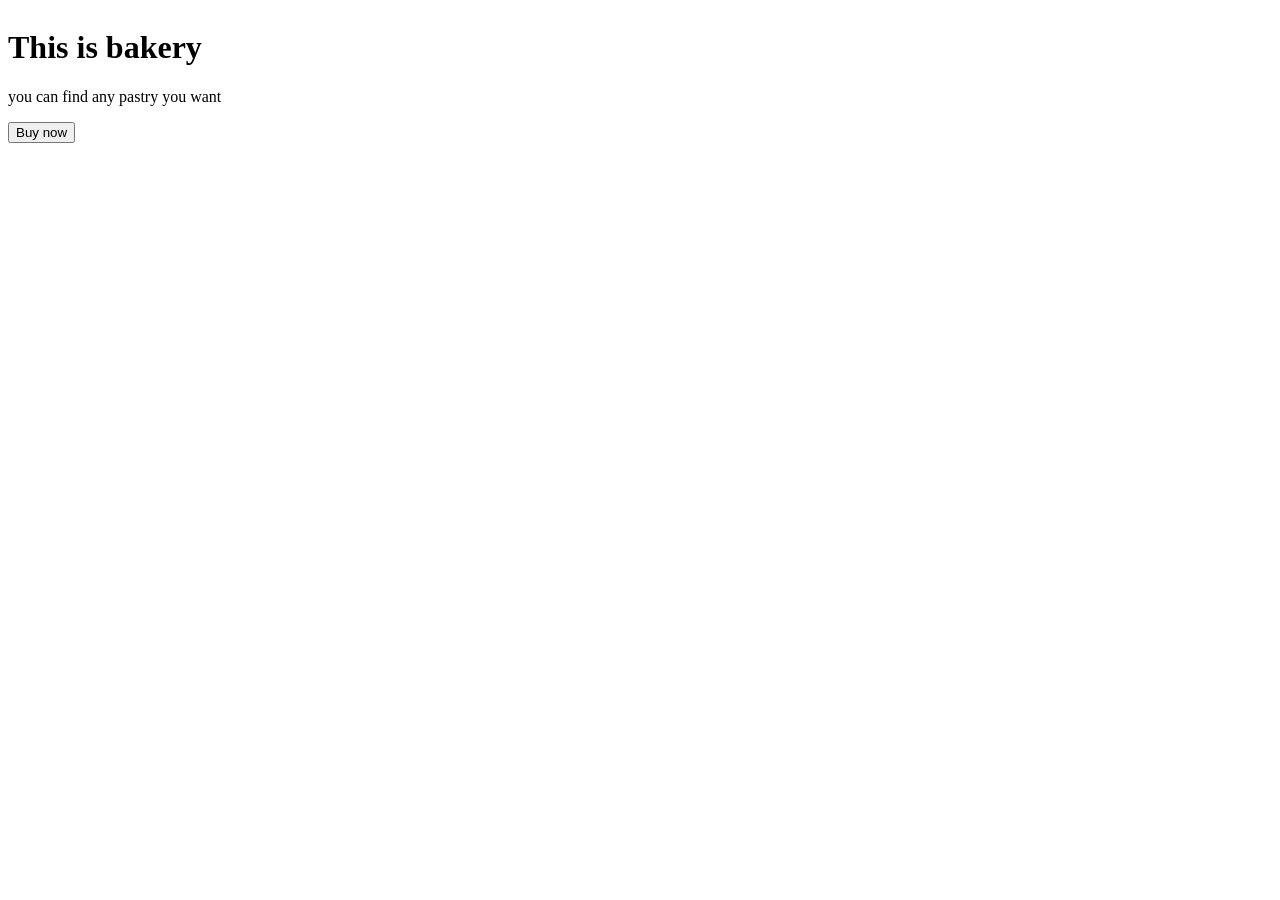
==== Task 3/index.html @ dfeb9c0e "Add initial HTML structure for bakery page" ====
<html>
  <head></head>
  <body>
    <div class="container">
      <img src="" class="img">
      <h1> This is bakery</h1>
      <p> you can find any pastry you want</p>
  <button>Buy now</button>
    </div>
  </body>
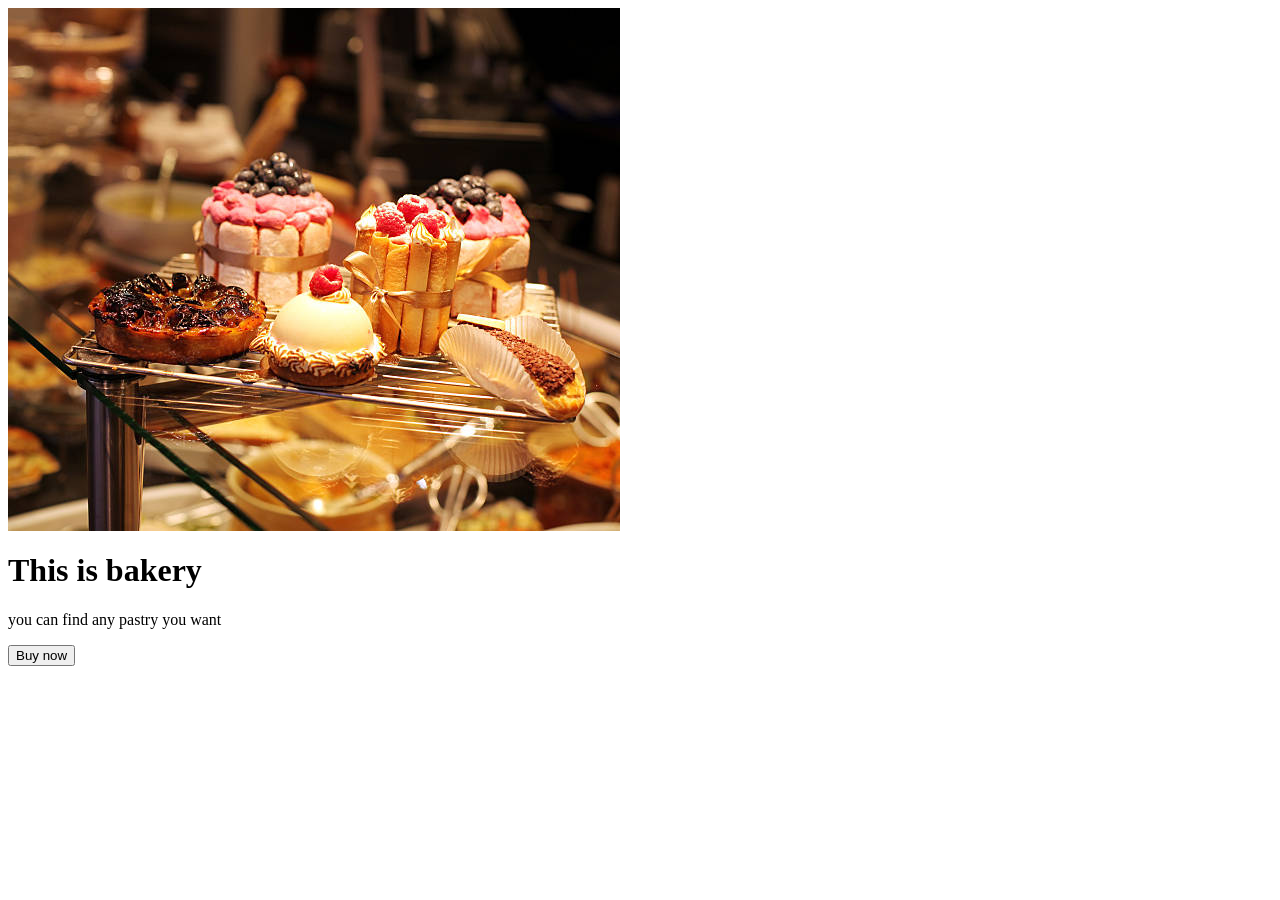
==== commit b81d1139: "Add image source for bakery display" ====
--- a/Task 3/index.html
+++ b/Task 3/index.html
@@ -2,7 +2,7 @@
   <head></head>
   <body>
     <div class="container">
-      <img src="" class="img">
+      <img src="french-pastries-on-display-a-confectionery-shop.jpg" class="img">
       <h1> This is bakery</h1>
       <p> you can find any pastry you want</p>
   <button>Buy now</button>
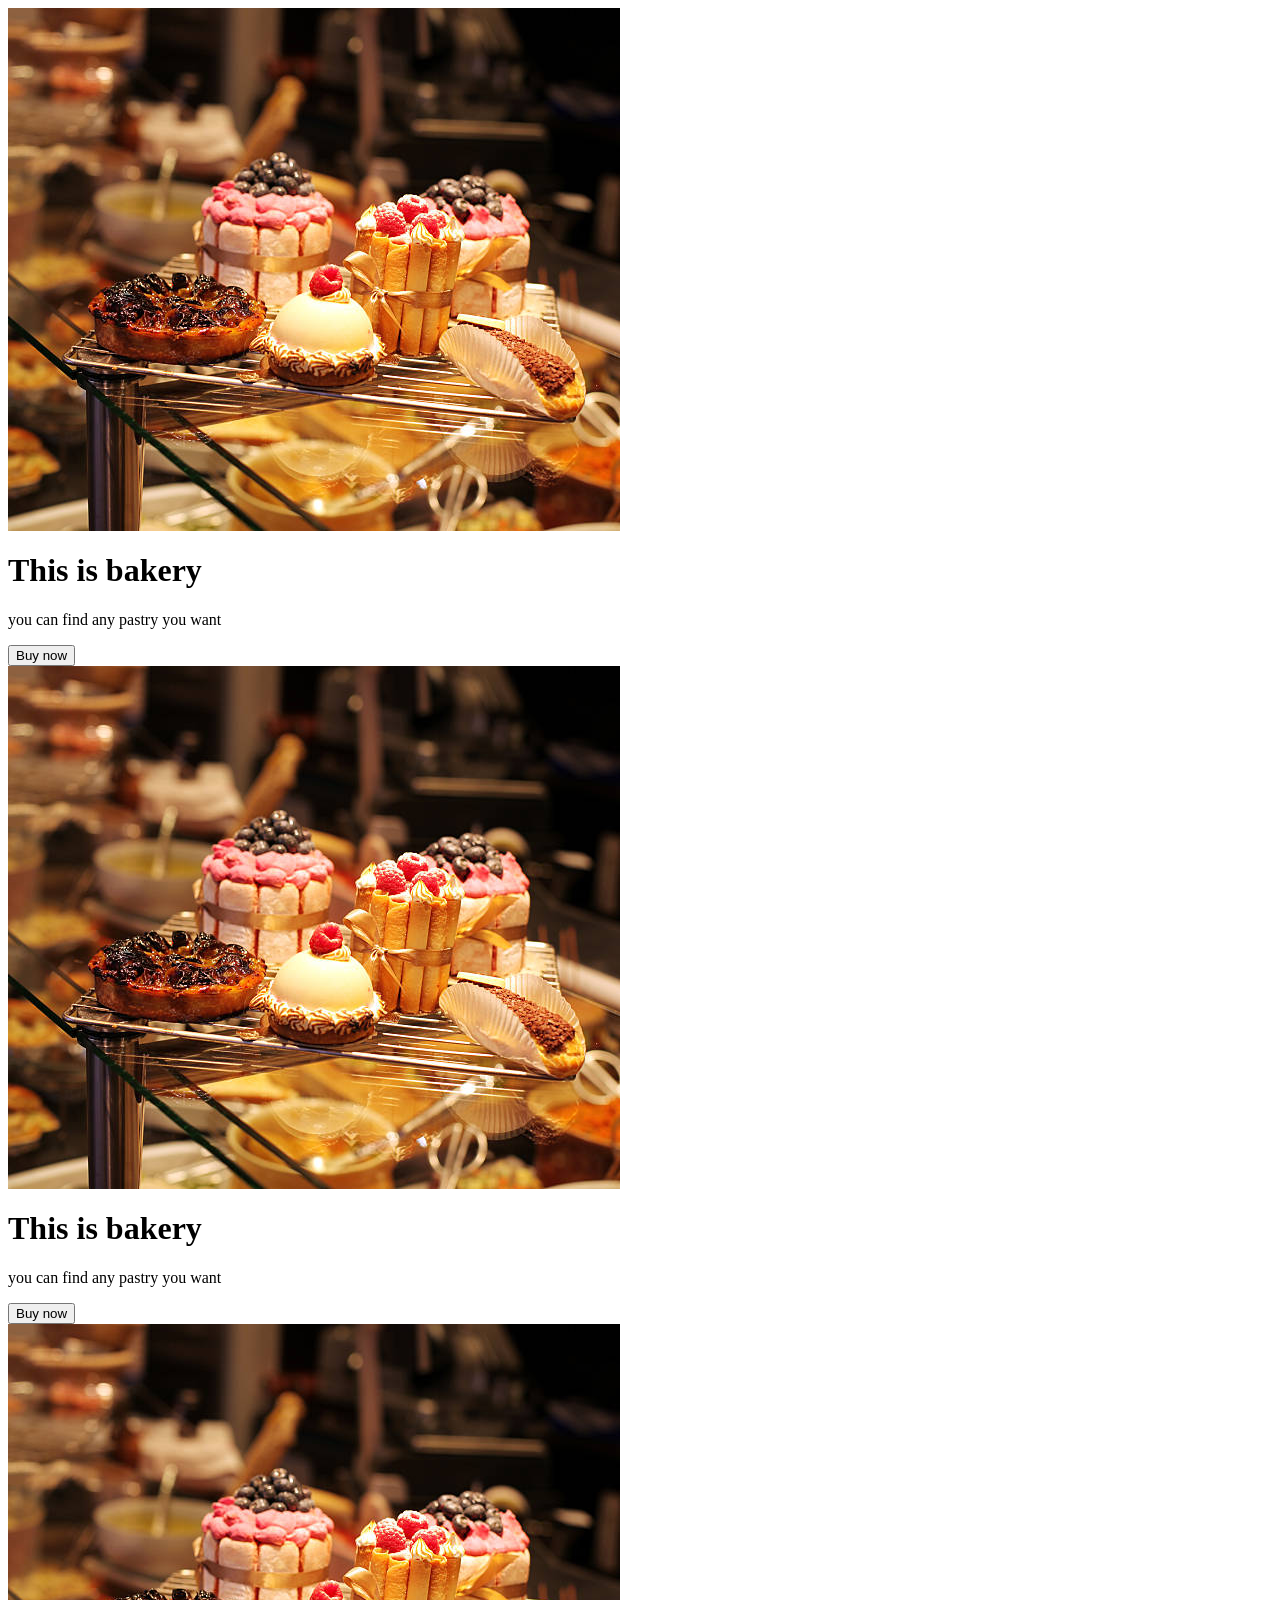
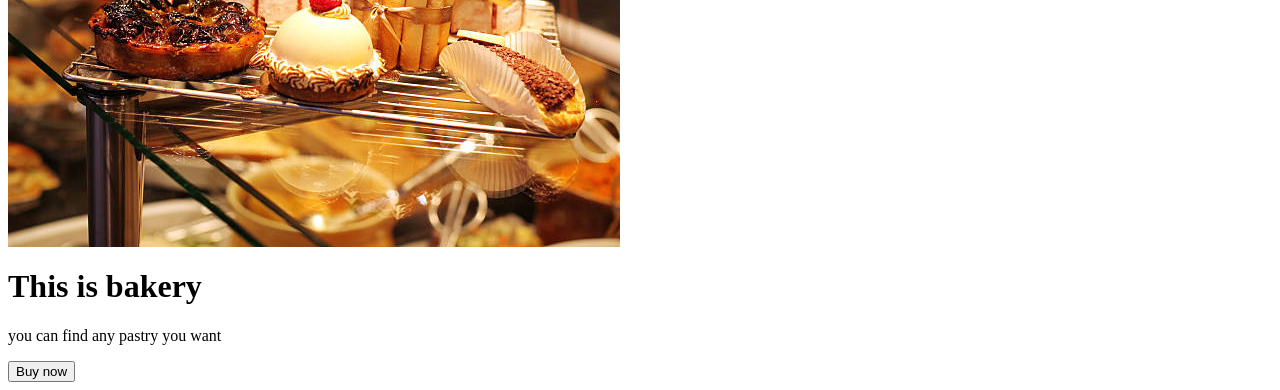
==== commit 493c20e7: "Add multiple bakery sections to index.html Added multiple bakery sections with images and buttons." ====
--- a/Task 3/index.html
+++ b/Task 3/index.html
@@ -1,6 +1,19 @@
 <html>
   <head></head>
   <body>
+    
+    <div class="container">
+      <img src="french-pastries-on-display-a-confectionery-shop.jpg" class="img">
+      <h1> This is bakery</h1>
+      <p> you can find any pastry you want</p>
+  <button>Buy now</button>
+    </div>
+    <div class="container">
+      <img src="french-pastries-on-display-a-confectionery-shop.jpg" class="img">
+      <h1> This is bakery</h1>
+      <p> you can find any pastry you want</p>
+  <button>Buy now</button>
+    </div>
     <div class="container">
       <img src="french-pastries-on-display-a-confectionery-shop.jpg" class="img">
       <h1> This is bakery</h1>
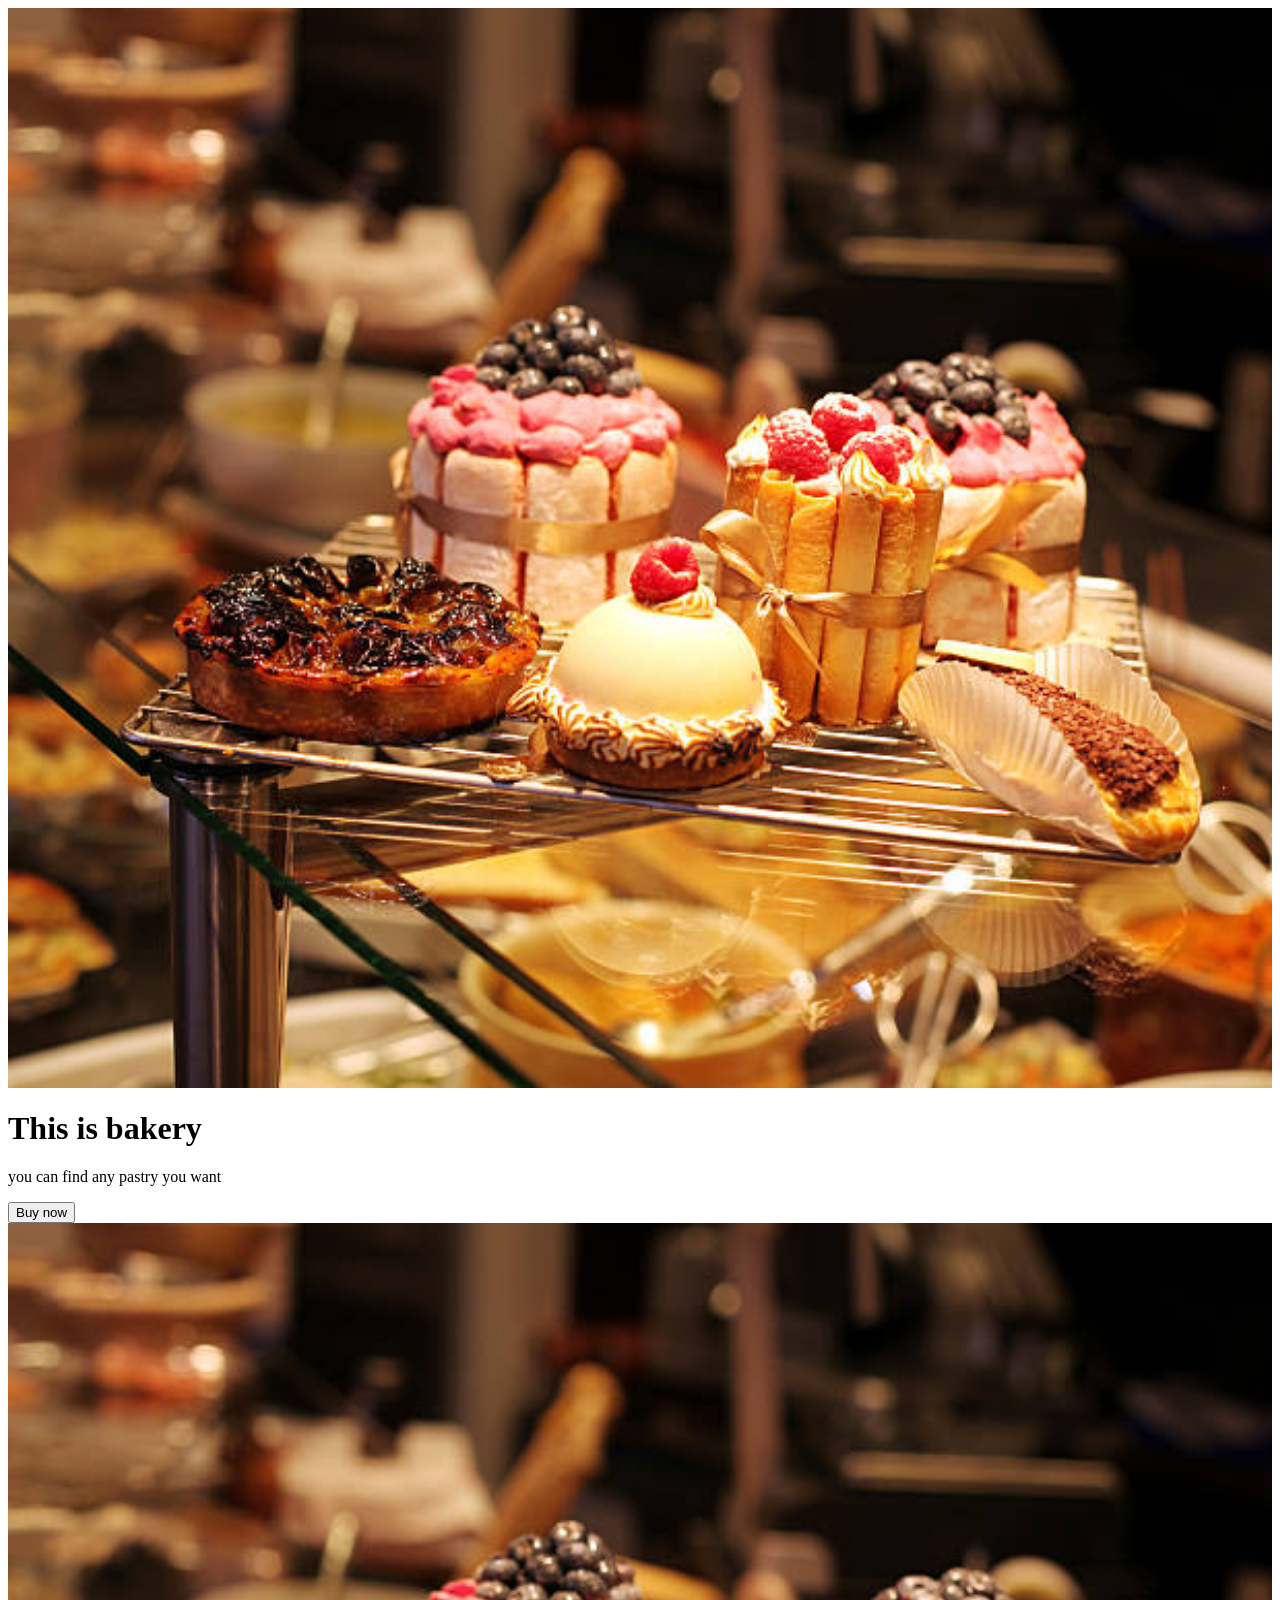
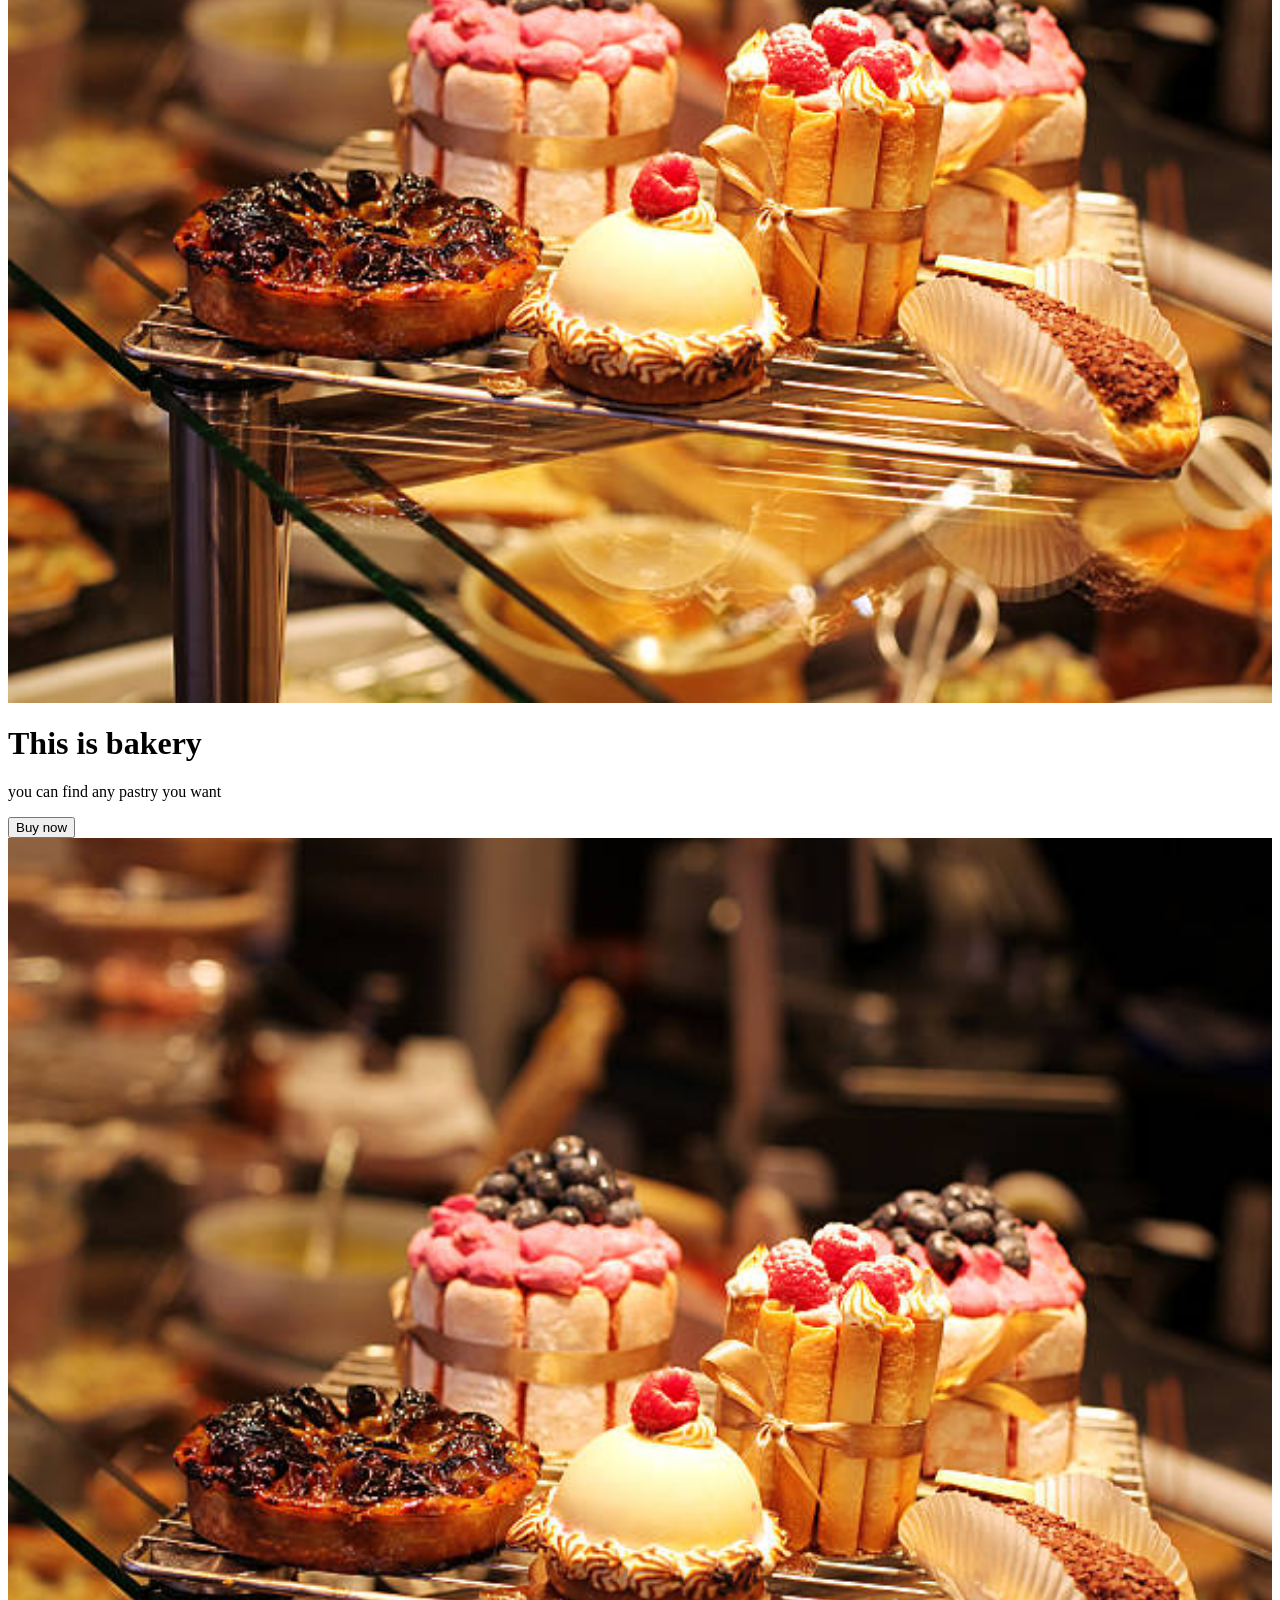
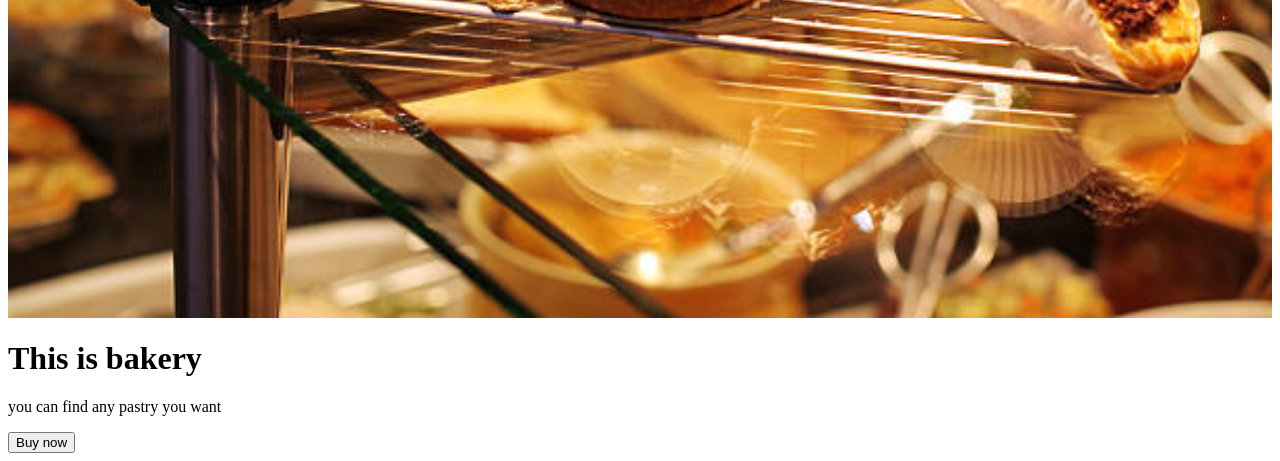
==== commit 59db7b1b: "Add stylesheet link to index.html" ====
--- a/Task 3/index.html
+++ b/Task 3/index.html
@@ -1,5 +1,7 @@
 <html>
-  <head></head>
+  <head>
+    <link rel="stylesheet" href="style.css" />
+  </head>
   <body>
     
     <div class="container">
--- a/Task 3/style.css
+++ b/Task 3/style.css
@@ -0,0 +1,8 @@
+.container{
+  display: float;
+}
+
+img{
+  width:100%;
+}
+  
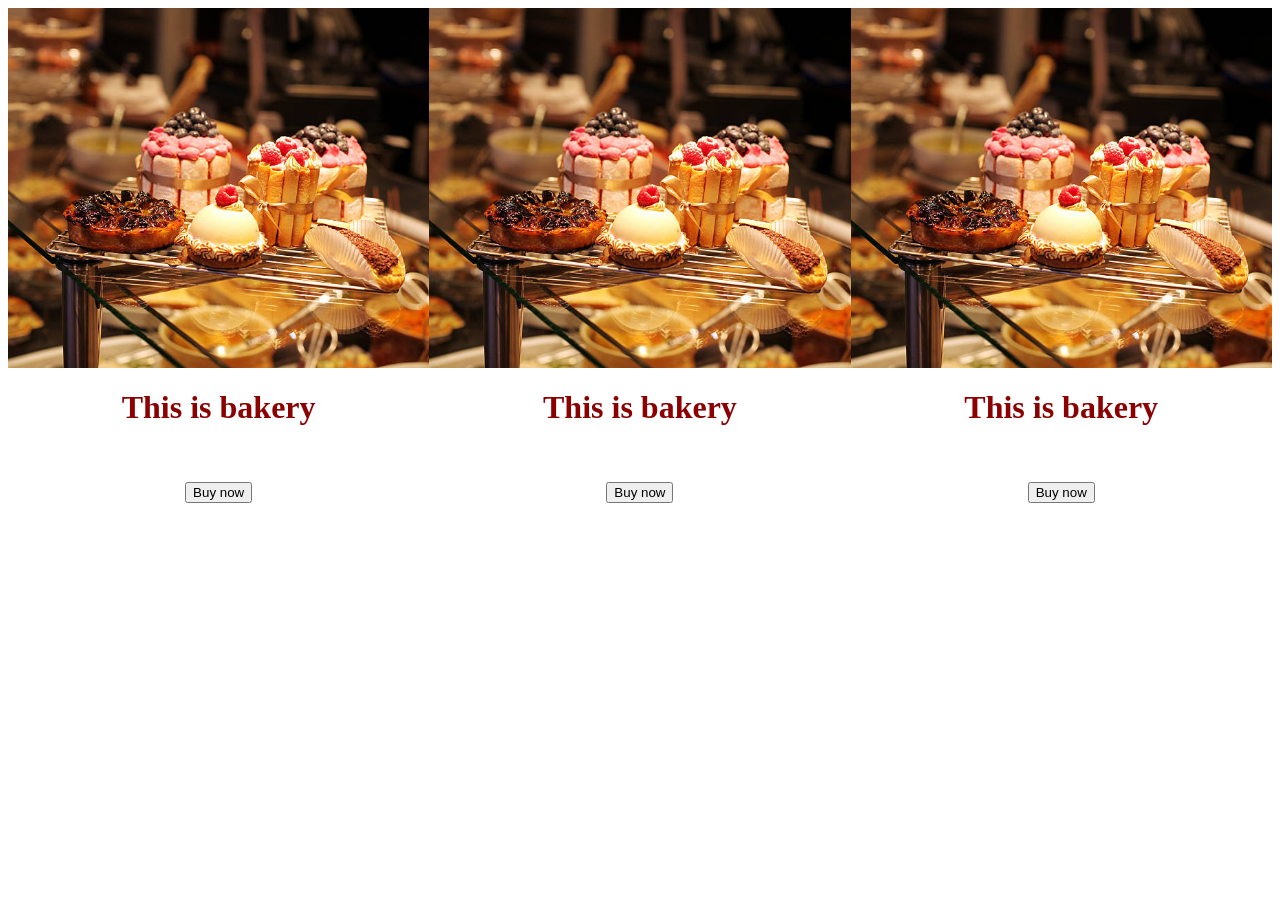
==== commit 062b710a: "Update index.html" ====
--- a/Task 3/index.html
+++ b/Task 3/index.html
@@ -23,3 +23,4 @@
   <button>Buy now</button>
     </div>
   </body>
+</html>
--- a/Task 3/style.css
+++ b/Task 3/style.css
@@ -1,8 +1,16 @@
-.container{
-  display: float;
+.container {
+  float: left;
+  width: 33.33%;
+  background-color: darkpink;
+  text-align: center;
 }
 
-img{
-  width:100%;
+h1 {
+  color:darkred;
 }
-  
+p{
+  color:white;
+}
+.container img {
+  width: 100%;
+}
